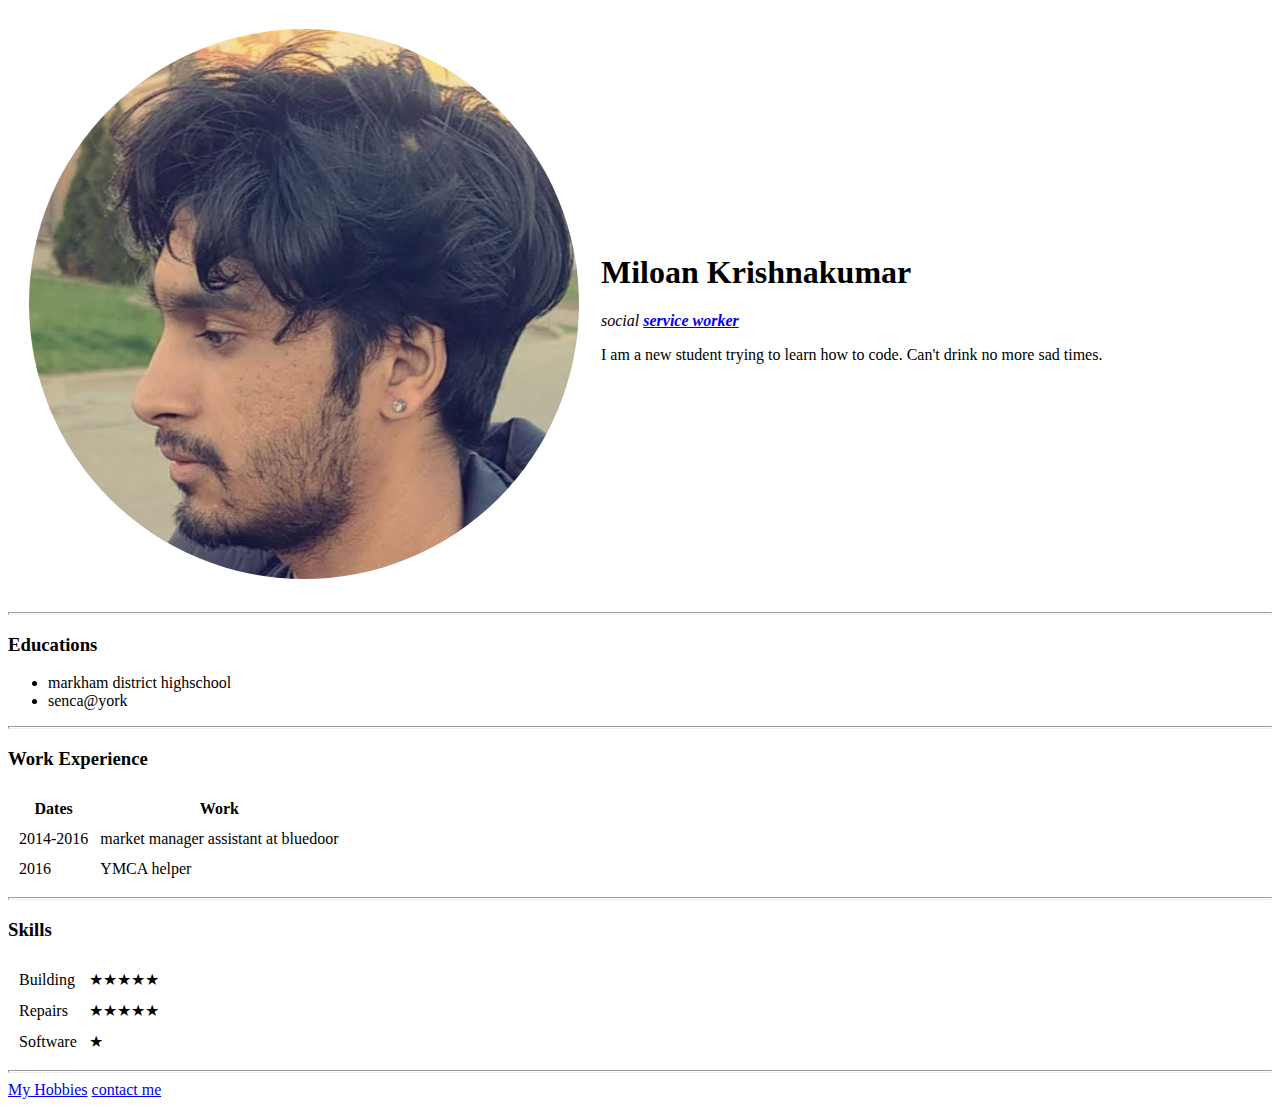
==== index.html @ 63e03ea5 "Add initial cv website files" ====
<!DOCTYPE html>
<html>

<head>
  <meta charset="utf-8">
  <title>Miloan's Personal Site</title>
</head>

<body>
  <table cellspacing="20">
    <tr>
      <td><img src="images/miloan4.png" alt="miloan profile picture"></td>
      <td>  <h1>Miloan Krishnakumar</h1>
        <p><em>social <strong><a href="https://www.ocswssw.org/2019/05/31/social-workers-and-social-service-workers-whats-the-difference/">service worker</a></strong></em></p>
        <p>I am a new student trying to learn how to code. Can't drink no more sad times.</p></td>
    </tr>
  </table>

  <hr size="3" no shade />
  <h3>Educations</h3>
  <ul>
    <li>markham district highschool</li>
    <li>senca@york</li>
  </ul>
  <hr size="3" no shade/>
  <h3>Work Experience</h3>
  <table cellspacing="10">
    <thead>
      <tr>
        <th>Dates</th>
         <th>Work</th>
      </tr>
    </thead>
    <tbody>
      <tr>
        <td>2014-2016 </td>
        <td>market manager assistant at bluedoor</td>
      </tr>
      <tr>
      <td>2016</td>
      <td>YMCA helper</td>
      </tr>
    </tbody>
  </table>

<hr size="3" no shade/>
  <h3>Skills</h3>
  <table cellspacing="10">
          <tr>
            <td>Building</td>
            <td>★★★★★</td>
            </tr>
          <tr>
            <td>Repairs</td>
            <td>★★★★★</td>
            </tr>
            <tr>
              <td>Software</td>
              <td>★</td>
            </tr>

        </table>

  <hr size="3" no shade/>
  <a href="hobbies.html">My Hobbies</a>
  <a href="contact-me.html">contact me</a>

</body>

</html>
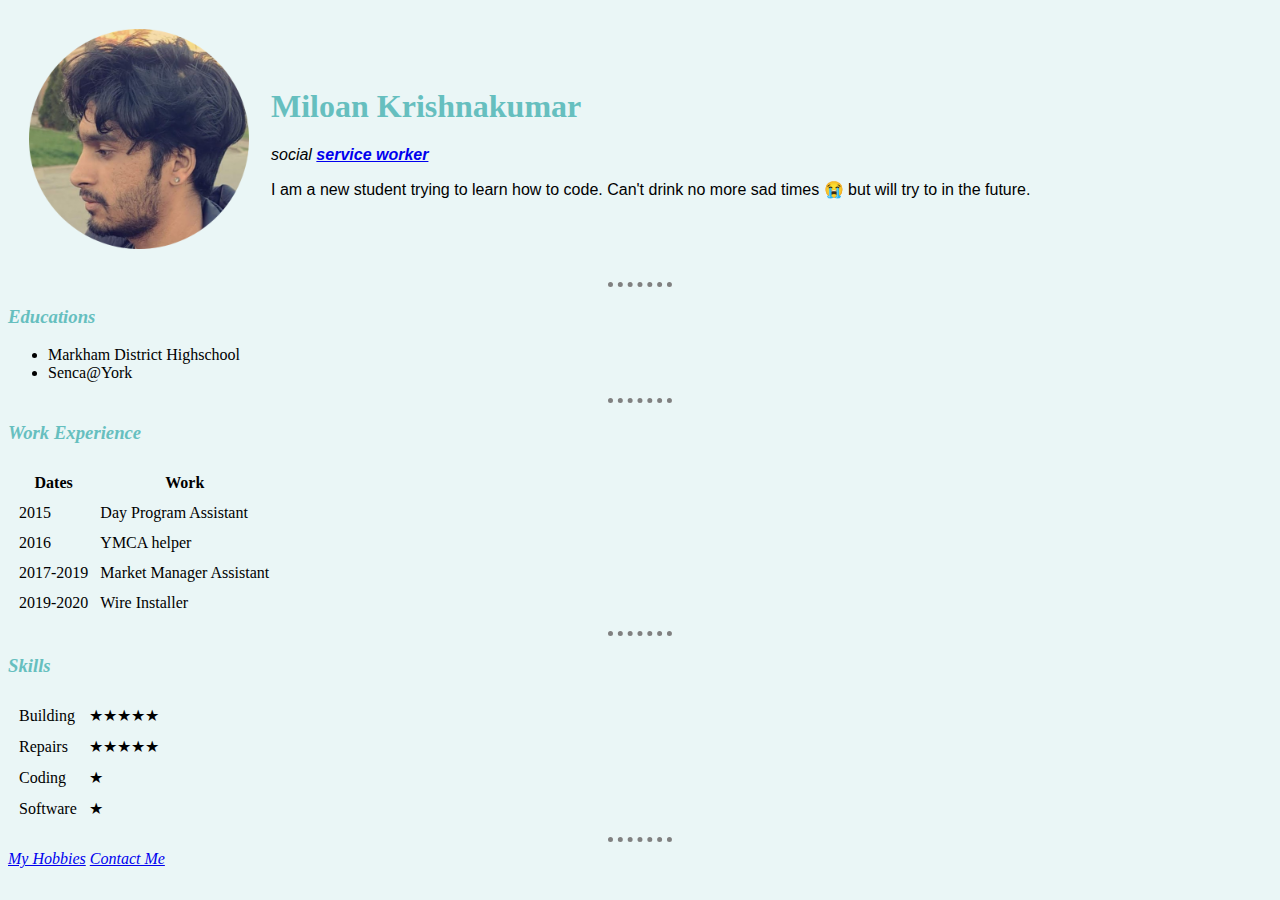
==== commit 0db2bdff: "Add files via upload" ====
--- a/index.html
+++ b/index.html
@@ -3,7 +3,16 @@
 
 <head>
   <meta charset="utf-8">
-  <title>Miloan's Personal Site</title>
+  <title>🐺Miloan's Personal Site</title>
+<link rel="stylesheet" href="css/styles.css">
+
+<style media="screen">
+img{
+  height: 220px;
+
+}
+
+</style>
 </head>
 
 <body>
@@ -12,17 +21,17 @@
       <td><img src="images/miloan4.png" alt="miloan profile picture"></td>
       <td>  <h1>Miloan Krishnakumar</h1>
         <p><em>social <strong><a href="https://www.ocswssw.org/2019/05/31/social-workers-and-social-service-workers-whats-the-difference/">service worker</a></strong></em></p>
-        <p>I am a new student trying to learn how to code. Can't drink no more sad times.</p></td>
+        <p>I am a new student trying to learn how to code. Can't drink no more sad times 😭 but will try to in the future. </p></td>
     </tr>
   </table>
 
-  <hr size="3" no shade />
+  <hr>
   <h3>Educations</h3>
   <ul>
-    <li>markham district highschool</li>
-    <li>senca@york</li>
+    <li>Markham District Highschool</li>
+    <li>Senca@York</li>
   </ul>
-  <hr size="3" no shade/>
+  <hr>
   <h3>Work Experience</h3>
   <table cellspacing="10">
     <thead>
@@ -33,17 +42,25 @@
     </thead>
     <tbody>
       <tr>
-        <td>2014-2016 </td>
-        <td>market manager assistant at bluedoor</td>
+        <td>2015</td>
+        <td>Day Program Assistant</td>
       </tr>
       <tr>
       <td>2016</td>
       <td>YMCA helper</td>
       </tr>
+      <tr>
+        <td>2017-2019 </td>
+        <td>Market Manager Assistant</td>
+      </tr>
+      <tr>
+        <td>2019-2020</td>
+        <td>Wire Installer</td>
+      </tr>
     </tbody>
   </table>
 
-<hr size="3" no shade/>
+<hr>
   <h3>Skills</h3>
   <table cellspacing="10">
           <tr>
@@ -55,15 +72,19 @@
             <td>★★★★★</td>
             </tr>
             <tr>
+              <td>Coding</td>
+              <td>★</td>
+            </tr>
+            <tr>
               <td>Software</td>
               <td>★</td>
             </tr>
 
         </table>
 
-  <hr size="3" no shade/>
-  <a href="hobbies.html">My Hobbies</a>
-  <a href="contact-me.html">contact me</a>
+  <hr>
+  <em><a href="hobbies.html">My Hobbies</a></em>
+  <em><a href="contact-me.html">Contact Me</a></em>
 
 </body>
 
--- a/css/styles.css
+++ b/css/styles.css
@@ -0,0 +1,34 @@
+
+    body {
+    background-color: #EAF6F6;
+  }
+ h1{
+   color: #66BFBF
+
+ }
+
+
+h3{
+  color: #66BFBF
+
+}
+
+h3{
+  font-style: italic;
+}
+
+p{
+  font-family: Arial;
+}
+
+
+
+hr  {
+  border: none;
+  border-style: none;
+  border-top-style: dotted;
+border-color: grey;
+border-width: 5px;
+width: 5%;
+
+}
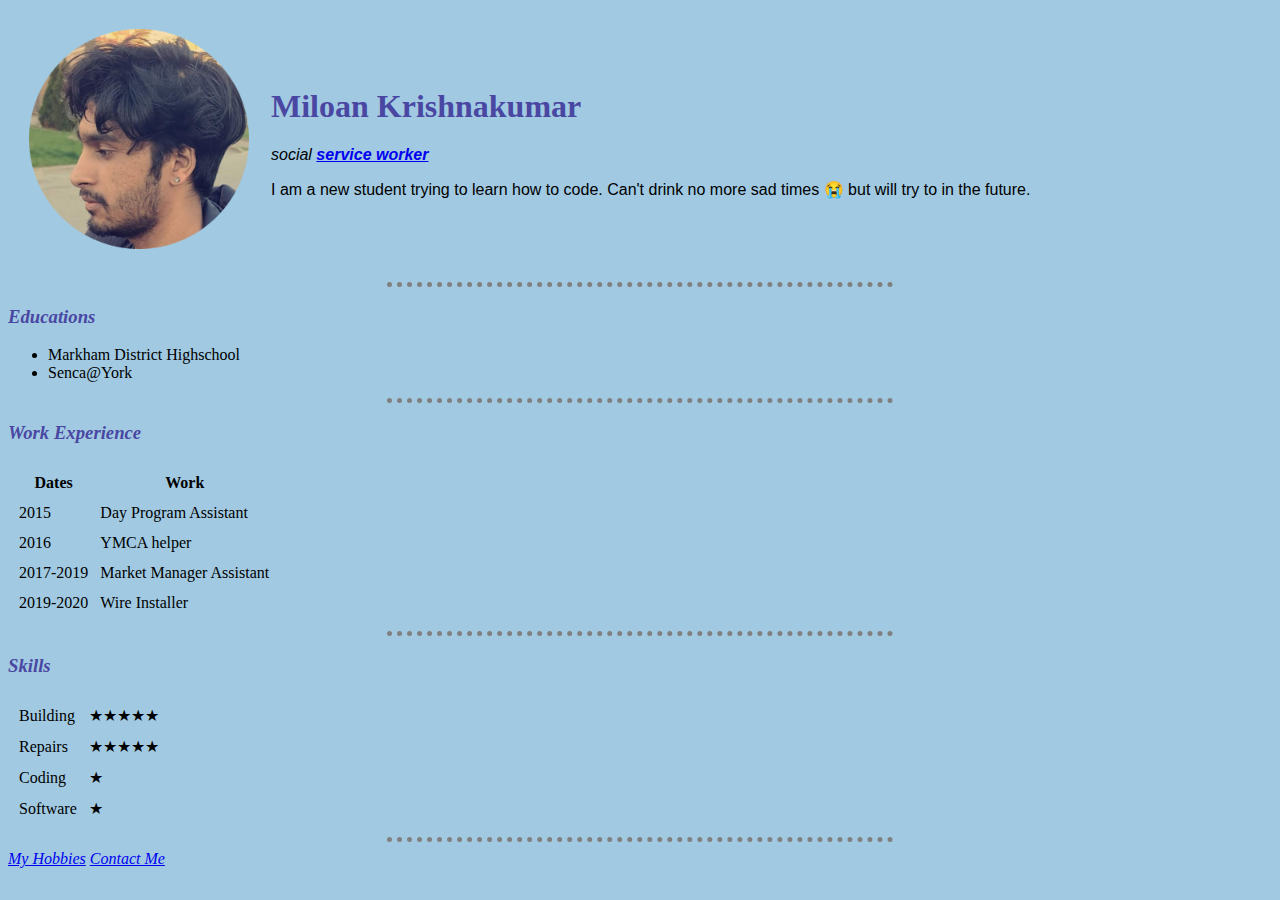
==== commit 33947629: "Add files via upload" ====
--- a/index.html
+++ b/index.html
@@ -3,8 +3,9 @@
 
 <head>
   <meta charset="utf-8">
-  <title>🐺Miloan's Personal Site</title>
+  <title>Miloan's Personal Site</title>
 <link rel="stylesheet" href="css/styles.css">
+<link rel="icon" href="favicon (1).ico">
 
 <style media="screen">
 img{
--- a/css/styles.css
+++ b/css/styles.css
@@ -1,21 +1,18 @@
 
     body {
-    background-color: #EAF6F6;
+    background-color: #a1cae2;
   }
  h1{
-   color: #66BFBF
+   color: #4a47a3;
 
  }
 
 
 h3{
-  color: #66BFBF
-
+  color: #4a47a3;
+  font-style: italic;
 }
 
-h3{
-  font-style: italic;
-}
 
 p{
   font-family: Arial;
@@ -29,6 +26,19 @@
   border-top-style: dotted;
 border-color: grey;
 border-width: 5px;
-width: 5%;
+width: 40%;
 
 }
+
+.goku {
+  height: 220px;
+  float: left;
+
+}
+
+.freiza {
+  float: right;
+  height: 300px;
+
+
+}
